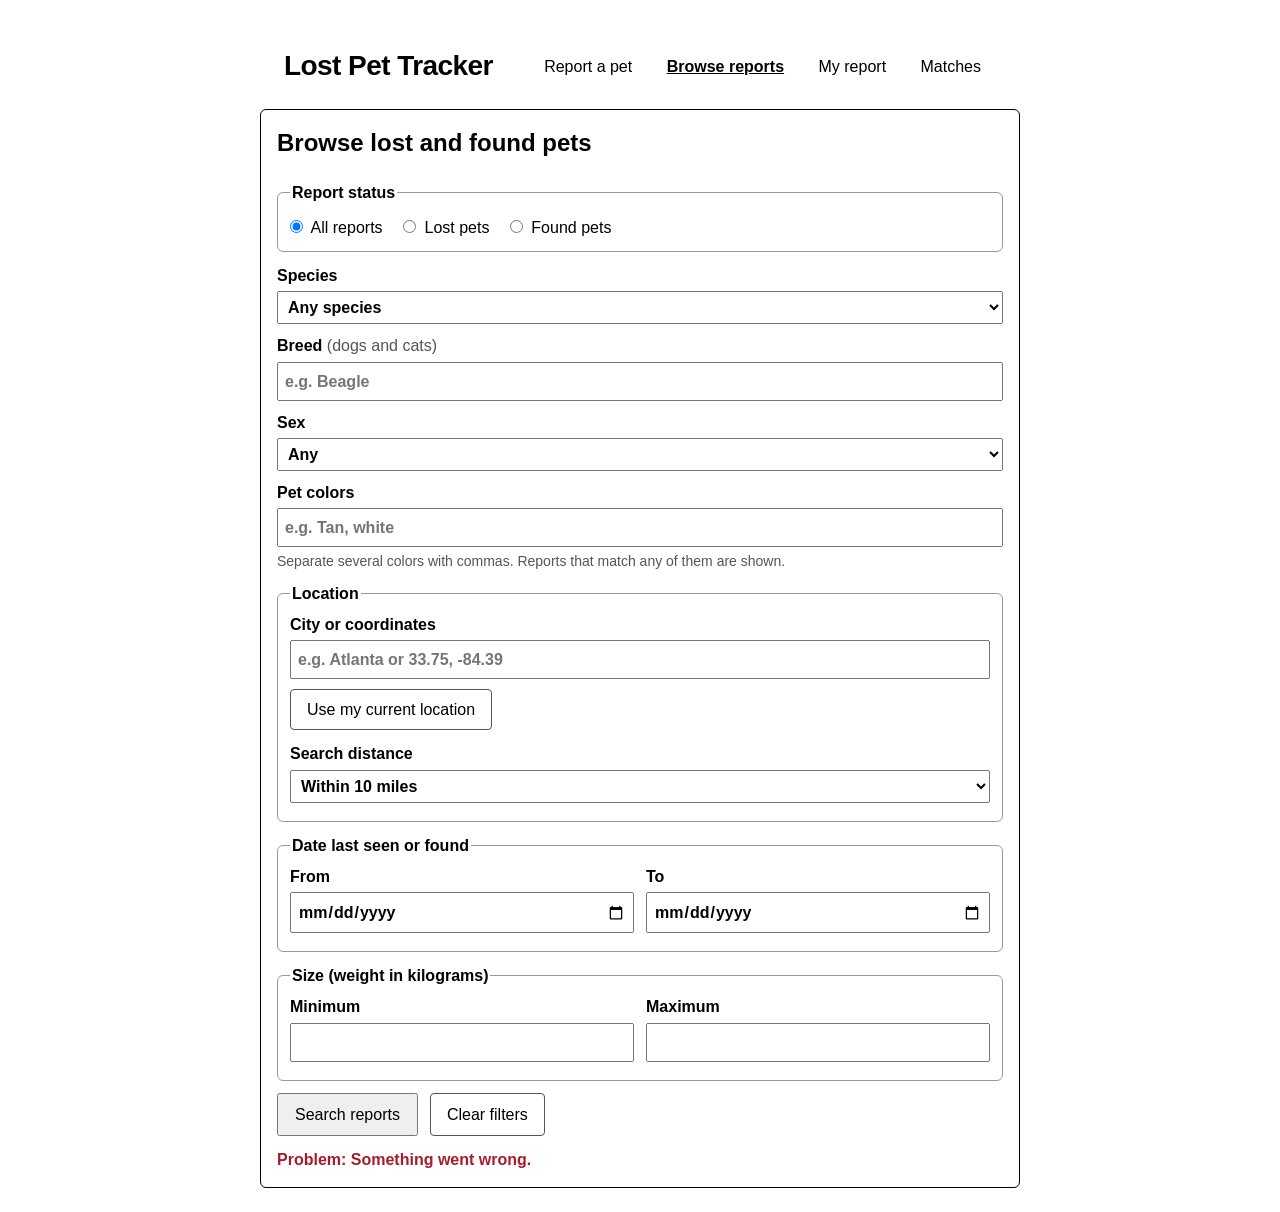
==== front-end/browse-reports.html @ b23e9f73 "Added browsing reports functionality and logic. Created browse-reports.html and added functions to  " ====
<!doctype html>
<html lang="en">
<head>
    <meta charset="utf-8">
    <meta name="viewport" content="width=device-width, initial-scale=1">
    <title>Browse reports | Lost Pet Tracker</title>
    <link rel="stylesheet" href="style.css">
    <script src="app.js" defer></script>
</head>

<body>
    <header>
        <a class="brand" href="index.html">Lost Pet Tracker</a>

        <nav class="main-nav" aria-label="Main">
            <ul>
                <li><a href="index.html">Report a pet</a></li>
                <li><a href="browse-reports.html" aria-current="page">Browse reports</a></li>
                <li><a href="my-reports.html">My report</a></li>
                <li><a href="matches.html">Matches</a></li>
            </ul>
        </nav>
    </header>

    <main>
        <section class="form-area" id="filter-section">
            <h1>Browse lost and found pets</h1>

            <!-- handled by app.js -->
            <form id="filter-form" data-local>

                <fieldset>
                    <legend>Report status</legend>

                    <label class="choice">
                        <input type="radio" name="post_type" value="" checked>
                        All reports
                    </label>

                    <label class="choice">
                        <input type="radio" name="post_type" value="lost">
                        Lost pets
                    </label>

                    <label class="choice">
                        <input type="radio" name="post_type" value="found">
                        Found pets
                    </label>
                </fieldset>

                <label>
                    Species
                    <select name="species">
                        <option value="">Any species</option>
                        <option value="dog">Dog</option>
                        <option value="cat">Cat</option>
                        <option value="other">Other</option>
                    </select>
                </label>

                <!-- will not show if "Other" species is selected -->
                <div id="breed-field">
                    <label>
                        Breed <span class="optional">(dogs and cats)</span>
                        <input type="text" name="breed" maxlength="100" placeholder="e.g. Beagle">
                    </label>
                </div>

                <label>
                    Sex
                    <select name="sex">
                        <option value="">Any</option>
                        <option value="male">Male</option>
                        <option value="female">Female</option>
                    </select>
                </label>

                <label>
                    Pet colors
                    <input type="text" name="colors" placeholder="e.g. Tan, white">
                </label>
                <p class="help">Separate several colors with commas. Reports that match any of them are shown.</p>

                <fieldset>
                    <legend>Location</legend>

                    <label>
                        City or coordinates
                        <input type="text" name="location" placeholder="e.g. Atlanta or 33.75, -84.39">
                    </label>
                    <button type="button" id="use-location" class="secondary">Use my current location</button>

                    <label>
                        Search distance
                        <select name="radius">
                            <option value="5">Within 3 miles</option>
                            <option value="10">Within 5 miles</option>
                            <option value="25" selected>Within 10 miles</option>
                            <option value="50">Within 20 miles</option>
                            <option value="100">Within 50 miles</option>
                        </select>
                    </label>
                </fieldset>

                <fieldset>
                    <legend>Date last seen or found</legend>

                    <div class="range">
                        <label>
                            From
                            <input type="date" name="date_from">
                        </label>

                        <label>
                            To
                            <input type="date" name="date_to">
                        </label>
                    </div>
                </fieldset>

                <fieldset>
                    <legend>Size (weight in kilograms)</legend>

                    <div class="range">
                        <label>
                            Minimum
                            <input type="number" name="min_weight" min="0" step="0.1">
                        </label>

                        <label>
                            Maximum
                            <input type="number" name="max_weight" min="0" step="0.1">
                        </label>
                    </div>
                </fieldset>

                <div class="button-row">
                    <button type="submit">Search reports</button>
                    <button type="reset" class="secondary">Clear filters</button>
                </div>
                <p class="message" role="alert"></p>
            </form>
        </section>

        <section id="results-section" aria-label="Search results">
            <p id="results-status" role="status"></p>
            <ul id="report-list" class="match-list"></ul>
        </section>
    </main>
</body>
</html>
---- front-end/style.css ----
body {
    font-family: sans-serif;
    line-height: 1.45;
    color: black;
    background-color: white;
    max-width: 760px;
    margin: 24px auto;
    padding: 0 16px;
}

h1 {
    font-size: 24px;
    margin-top: 0;
}

h2 {
    font-size: 20px;
}

h3 {
    font-size: 16px;
    margin-bottom: 4px;
}

a:focus-visible,
button:focus-visible,
input:focus-visible,
select:focus-visible,
textarea:focus-visible {
    outline: 3px solid #1a5fb4;
    outline-offset: 2px;
}


header {
    display: flex;
    flex-wrap: wrap;
    align-items: center;
    justify-content: space-between;
    gap: 12px;
    padding: 16px 24px;
}

.brand {
    font-size: 28px;
    font-weight: 600;
    letter-spacing: -0.02em;
    color: black;
    text-decoration: none;
}

.main-nav ul {
    list-style: none;
    margin: 0;
    padding: 0;
}

.main-nav li {
    display: inline-block;
    padding: 15px;
    border-radius: 30px;
}

.main-nav li:hover {
    background-color: lightblue;
}

.main-nav a {
    color: black;
    text-decoration: none;
}

.main-nav a[aria-current="page"] {
    font-weight: 600;
    text-decoration: underline;
}


.form-area {
    border: 1px solid;
    border-radius: 6px;
    padding: 16px;
    margin-bottom: 20px;
}

label {
    display: block;
    margin-bottom: 10px;
    font-weight: 600;
}

input,
select,
textarea {
    display: block;
    width: 100%;
    box-sizing: border-box;
    padding: 6px;
    margin-top: 4px;
    font: inherit;
}

fieldset {
    border: 1px solid #999;
    border-radius: 6px;
    margin: 0 0 12px;
    padding: 8px 12px;
}

legend {
    font-weight: 600;
}

label.choice {
    display: inline-block;
    font-weight: 400;
    margin: 4px 16px 4px 0;
}

label.choice input {
    display: inline;
    width: auto;
    margin: 0 4px 0 0;
}

button {
    padding: 8px 16px;
    font: inherit;
    cursor: pointer;
}

button.secondary {
    background: none;
    border: 1px solid #555;
    border-radius: 4px;
    margin-bottom: 12px;
}

.optional {
    font-weight: 400;
    color: #555;
}

.help {
    margin: -6px 0 10px;
    font-size: 14px;
    color: #555;
}

.message {
    margin: 12px 0 0;
    min-height: 1.2em;
}

.message.error {
    color: #a51d2d;
    font-weight: 600;
}

.message.error::before {
    content: "Problem: ";
}


dl.details {
    display: grid;
    grid-template-columns: max-content 1fr;
    gap: 4px 16px;
    margin: 8px 0;
}

dl.details dt {
    font-weight: 600;
}

dl.details dd {
    margin: 0;
    overflow-wrap: anywhere;
}

.photos img {
    max-width: 100%;
    max-height: 260px;
    border-radius: 6px;
    margin: 4px 8px 4px 0;
}


.match-list {
    list-style: none;
    margin: 0;
    padding: 0;
}

.match-card {
    border-top: 1px solid #999;
    padding: 12px 0;
}

.match-card .score {
    font-weight: 600;
    font-size: 18px;
    margin: 0 0 8px;
}


.when-signed-in,
.when-signed-out {
    display: none;
}

body.signed-in .when-signed-in,
body.signed-out .when-signed-out {
    display: block;
}

.range {
    display: grid;
    grid-template-columns: 1fr 1fr;
    gap: 0 12px;
}

@media (max-width: 480px) {
    .range {
        grid-template-columns: 1fr;
    }
}

.button-row {
    display: flex;
    flex-wrap: wrap;
    gap: 12px;
}

.button-row button.secondary {
    margin-bottom: 0;
}

#results-status {
    margin: 0 0 12px;
}

#results-status.no-results {
    font-weight: 600;
    border: 1px solid #999;
    border-radius: 6px;
    padding: 16px;
    text-align: center;
}
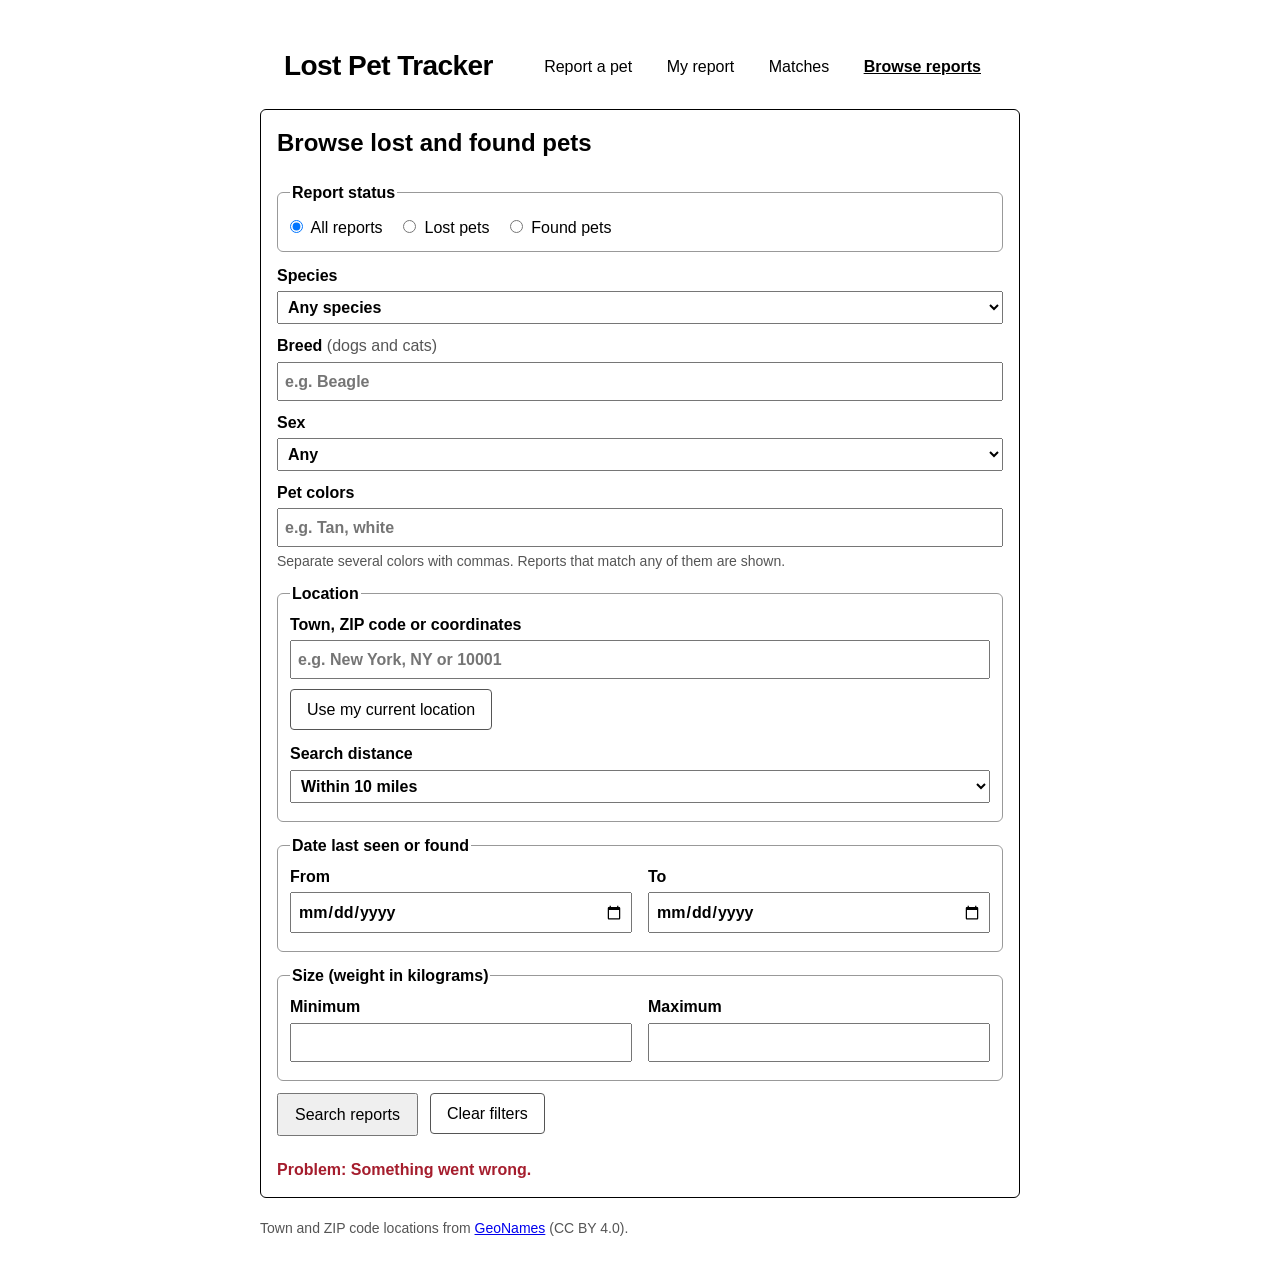
==== commit fc437c9a: "Add files via upload" ====
--- a/front-end/browse-reports.html
+++ b/front-end/browse-reports.html
@@ -1,151 +1,155 @@
-<!doctype html>
-<html lang="en">
-<head>
-    <meta charset="utf-8">
-    <meta name="viewport" content="width=device-width, initial-scale=1">
-    <title>Browse reports | Lost Pet Tracker</title>
-    <link rel="stylesheet" href="style.css">
-    <script src="app.js" defer></script>
-</head>
-
-<body>
-    <header>
-        <a class="brand" href="index.html">Lost Pet Tracker</a>
-
-        <nav class="main-nav" aria-label="Main">
-            <ul>
-                <li><a href="index.html">Report a pet</a></li>
-                <li><a href="browse-reports.html" aria-current="page">Browse reports</a></li>
-                <li><a href="my-reports.html">My report</a></li>
-                <li><a href="matches.html">Matches</a></li>
-            </ul>
-        </nav>
-    </header>
-
-    <main>
-        <section class="form-area" id="filter-section">
-            <h1>Browse lost and found pets</h1>
-
-            <!-- handled by app.js -->
-            <form id="filter-form" data-local>
-
-                <fieldset>
-                    <legend>Report status</legend>
-
-                    <label class="choice">
-                        <input type="radio" name="post_type" value="" checked>
-                        All reports
-                    </label>
-
-                    <label class="choice">
-                        <input type="radio" name="post_type" value="lost">
-                        Lost pets
-                    </label>
-
-                    <label class="choice">
-                        <input type="radio" name="post_type" value="found">
-                        Found pets
-                    </label>
-                </fieldset>
-
-                <label>
-                    Species
-                    <select name="species">
-                        <option value="">Any species</option>
-                        <option value="dog">Dog</option>
-                        <option value="cat">Cat</option>
-                        <option value="other">Other</option>
-                    </select>
-                </label>
-
-                <!-- will not show if "Other" species is selected -->
-                <div id="breed-field">
-                    <label>
-                        Breed <span class="optional">(dogs and cats)</span>
-                        <input type="text" name="breed" maxlength="100" placeholder="e.g. Beagle">
-                    </label>
-                </div>
-
-                <label>
-                    Sex
-                    <select name="sex">
-                        <option value="">Any</option>
-                        <option value="male">Male</option>
-                        <option value="female">Female</option>
-                    </select>
-                </label>
-
-                <label>
-                    Pet colors
-                    <input type="text" name="colors" placeholder="e.g. Tan, white">
-                </label>
-                <p class="help">Separate several colors with commas. Reports that match any of them are shown.</p>
-
-                <fieldset>
-                    <legend>Location</legend>
-
-                    <label>
-                        City or coordinates
-                        <input type="text" name="location" placeholder="e.g. Atlanta or 33.75, -84.39">
-                    </label>
-                    <button type="button" id="use-location" class="secondary">Use my current location</button>
-
-                    <label>
-                        Search distance
-                        <select name="radius">
-                            <option value="5">Within 3 miles</option>
-                            <option value="10">Within 5 miles</option>
-                            <option value="25" selected>Within 10 miles</option>
-                            <option value="50">Within 20 miles</option>
-                            <option value="100">Within 50 miles</option>
-                        </select>
-                    </label>
-                </fieldset>
-
-                <fieldset>
-                    <legend>Date last seen or found</legend>
-
-                    <div class="range">
-                        <label>
-                            From
-                            <input type="date" name="date_from">
-                        </label>
-
-                        <label>
-                            To
-                            <input type="date" name="date_to">
-                        </label>
-                    </div>
-                </fieldset>
-
-                <fieldset>
-                    <legend>Size (weight in kilograms)</legend>
-
-                    <div class="range">
-                        <label>
-                            Minimum
-                            <input type="number" name="min_weight" min="0" step="0.1">
-                        </label>
-
-                        <label>
-                            Maximum
-                            <input type="number" name="max_weight" min="0" step="0.1">
-                        </label>
-                    </div>
-                </fieldset>
-
-                <div class="button-row">
-                    <button type="submit">Search reports</button>
-                    <button type="reset" class="secondary">Clear filters</button>
-                </div>
-                <p class="message" role="alert"></p>
-            </form>
-        </section>
-
-        <section id="results-section" aria-label="Search results">
-            <p id="results-status" role="status"></p>
-            <ul id="report-list" class="match-list"></ul>
-        </section>
-    </main>
-</body>
-</html>
+<!doctype html>
+<html lang="en">
+<head>
+    <meta charset="utf-8">
+    <meta name="viewport" content="width=device-width, initial-scale=1">
+    <title>Browse reports | Lost Pet Tracker</title>
+    <link rel="stylesheet" href="style.css">
+    <script src="app.js" defer></script>
+</head>
+
+<body>
+    <header>
+        <a class="brand" href="index.html">Lost Pet Tracker</a>
+
+        <nav class="main-nav" aria-label="Main">
+            <ul>
+                <li><a href="index.html">Report a pet</a></li>
+                <li><a href="my-reports.html">My report</a></li>
+                <li><a href="matches.html">Matches</a></li>
+                <li><a href="browse-reports.html" aria-current="page">Browse reports</a></li>
+            </ul>
+        </nav>
+    </header>
+
+    <main>
+        <section class="form-area" id="filter-section">
+            <h1>Browse lost and found pets</h1>
+
+            <!-- handled by app.js -->
+            <form id="filter-form" data-api="/api/browse" data-then="showResults">
+
+                <fieldset>
+                    <legend>Report status</legend>
+
+                    <label class="choice">
+                        <input type="radio" name="post_type" value="" checked>
+                        All reports
+                    </label>
+
+                    <label class="choice">
+                        <input type="radio" name="post_type" value="lost">
+                        Lost pets
+                    </label>
+
+                    <label class="choice">
+                        <input type="radio" name="post_type" value="found">
+                        Found pets
+                    </label>
+                </fieldset>
+
+                <label>
+                    Species
+                    <select name="species">
+                        <option value="">Any species</option>
+                        <option value="dog">Dog</option>
+                        <option value="cat">Cat</option>
+                        <option value="other">Other</option>
+                    </select>
+                </label>
+
+                <!-- will not show if "Other" species is selected -->
+                <div id="breed-field">
+                    <label>
+                        Breed <span class="optional">(dogs and cats)</span>
+                        <input type="text" name="breed" maxlength="100" placeholder="e.g. Beagle">
+                    </label>
+                </div>
+
+                <label>
+                    Sex
+                    <select name="sex">
+                        <option value="">Any</option>
+                        <option value="male">Male</option>
+                        <option value="female">Female</option>
+                    </select>
+                </label>
+
+                <label>
+                    Pet colors
+                    <input type="text" name="colors" placeholder="e.g. Tan, white">
+                </label>
+                <p class="help">Separate several colors with commas. Reports that match any of them are shown.</p>
+
+                <fieldset>
+                    <legend>Location</legend>
+
+                    <label>
+                        Town, ZIP code or coordinates
+                        <input type="text" name="location" placeholder="e.g. New York, NY or 10001">
+                    </label>
+                    <button type="button" id="use-location" class="secondary">Use my current location</button>
+
+                    <label>
+                        Search distance
+                        <select name="radius">
+                            <option value="3">Within 3 miles</option>
+                            <option value="5">Within 5 miles</option>
+                            <option value="10" selected>Within 10 miles</option>
+                            <option value="20">Within 20 miles</option>
+                            <option value="50">Within 50 miles</option>
+                        </select>
+                    </label>
+                </fieldset>
+
+                <fieldset>
+                    <legend>Date last seen or found</legend>
+
+                    <div class="range">
+                        <label>
+                            From
+                            <input type="date" name="date_from">
+                        </label>
+
+                        <label>
+                            To
+                            <input type="date" name="date_to">
+                        </label>
+                    </div>
+                </fieldset>
+
+                <fieldset>
+                    <legend>Size (weight in kilograms)</legend>
+
+                    <div class="range">
+                        <label>
+                            Minimum
+                            <input type="number" name="min_weight" min="0" step="0.1">
+                        </label>
+
+                        <label>
+                            Maximum
+                            <input type="number" name="max_weight" min="0" step="0.1">
+                        </label>
+                    </div>
+                </fieldset>
+
+                <div class="button-row">
+                    <button type="submit">Search reports</button>
+                    <button type="reset" class="secondary">Clear filters</button>
+                </div>
+                <p class="message" role="alert"></p>
+            </form>
+        </section>
+
+        <section id="results-section" aria-label="Search results">
+            <p id="results-status" role="status"></p>
+            <ul id="report-list" class="match-list photos"></ul>
+        </section>
+    </main>
+
+    <footer>
+        <p>Town and ZIP code locations from <a href="https://www.geonames.org">GeoNames</a> (CC BY 4.0).</p>
+    </footer>
+</body>
+</html>
--- a/front-end/style.css
+++ b/front-end/style.css
@@ -204,6 +204,28 @@
 }
 
 
+.range {
+    display: flex;
+    gap: 16px;
+}
+
+.range label {
+    flex: 1;
+}
+
+.button-row {
+    display: flex;
+    gap: 12px;
+    align-items: flex-start;
+}
+
+
+footer {
+    font-size: 14px;
+    color: #555;
+}
+
+
 .when-signed-in,
 .when-signed-out {
     display: none;
@@ -213,37 +235,3 @@
 body.signed-out .when-signed-out {
     display: block;
 }
-
-.range {
-    display: grid;
-    grid-template-columns: 1fr 1fr;
-    gap: 0 12px;
-}
-
-@media (max-width: 480px) {
-    .range {
-        grid-template-columns: 1fr;
-    }
-}
-
-.button-row {
-    display: flex;
-    flex-wrap: wrap;
-    gap: 12px;
-}
-
-.button-row button.secondary {
-    margin-bottom: 0;
-}
-
-#results-status {
-    margin: 0 0 12px;
-}
-
-#results-status.no-results {
-    font-weight: 600;
-    border: 1px solid #999;
-    border-radius: 6px;
-    padding: 16px;
-    text-align: center;
-}
